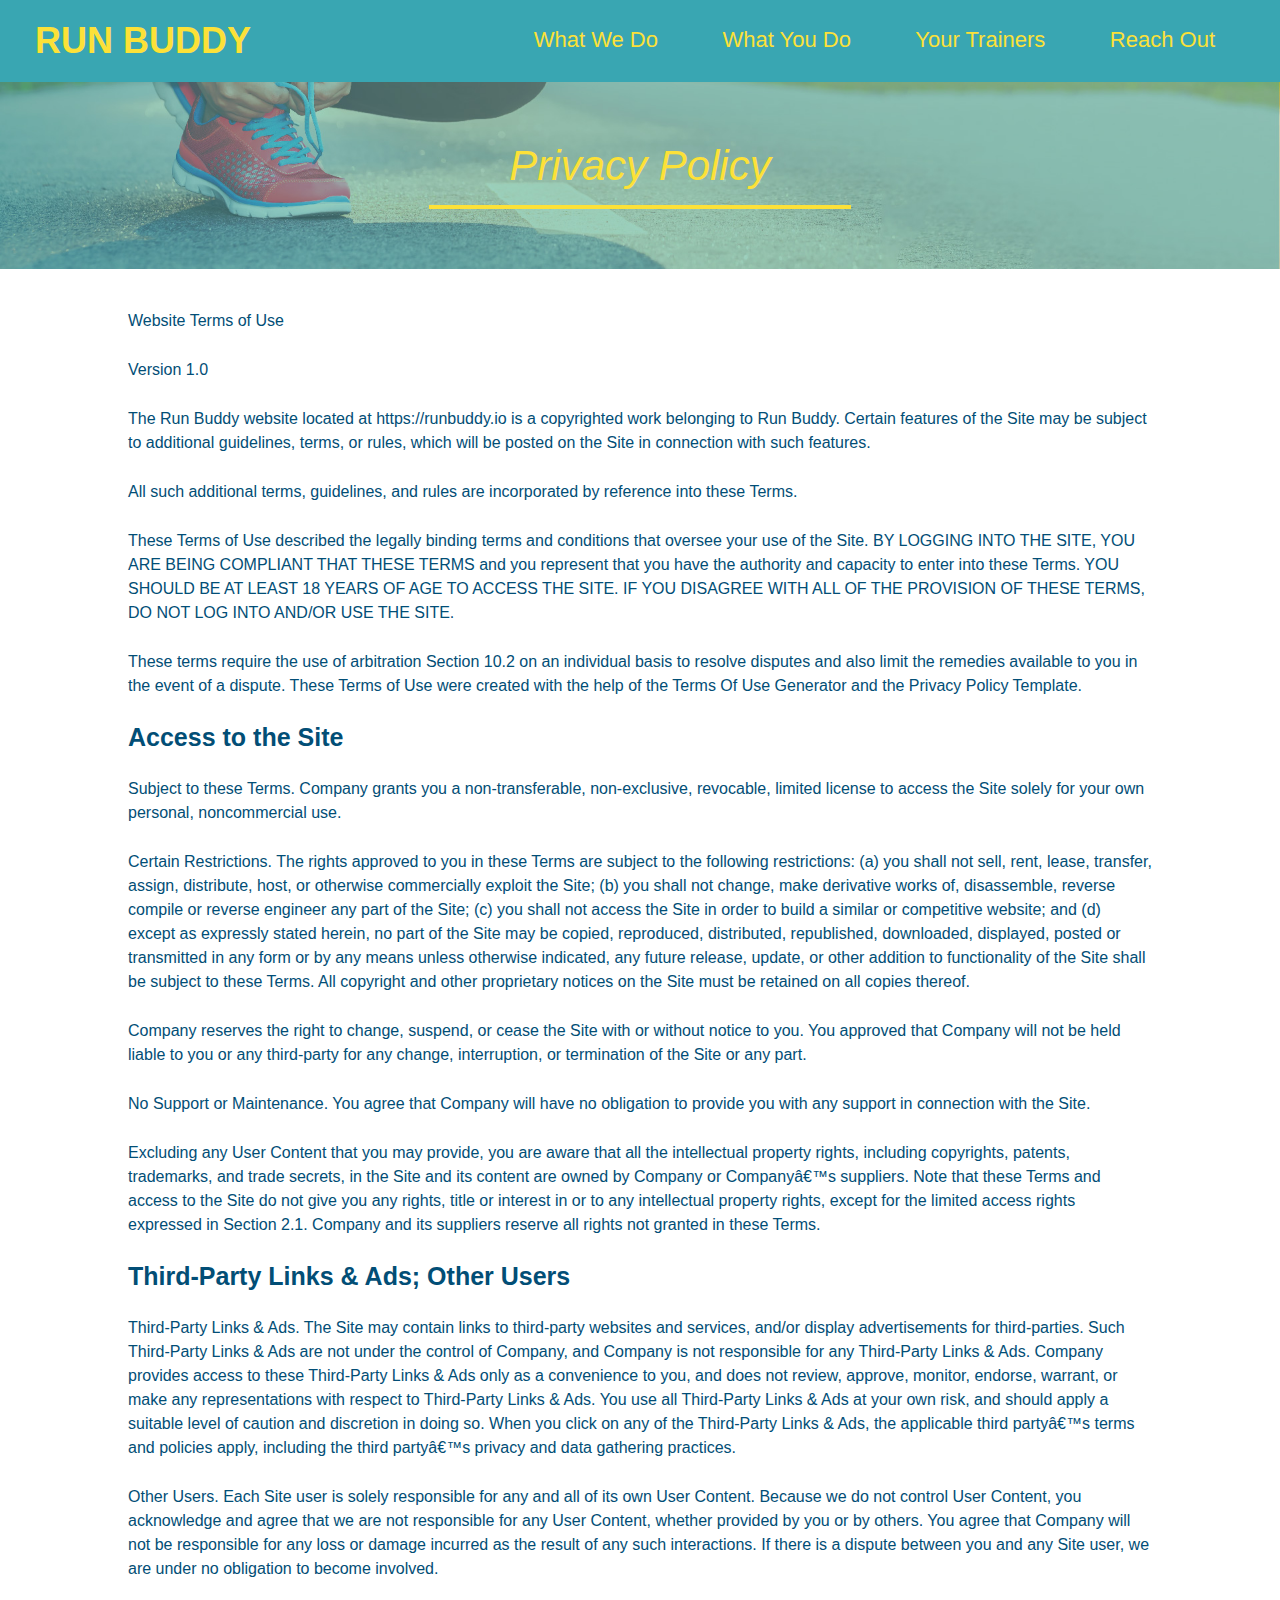
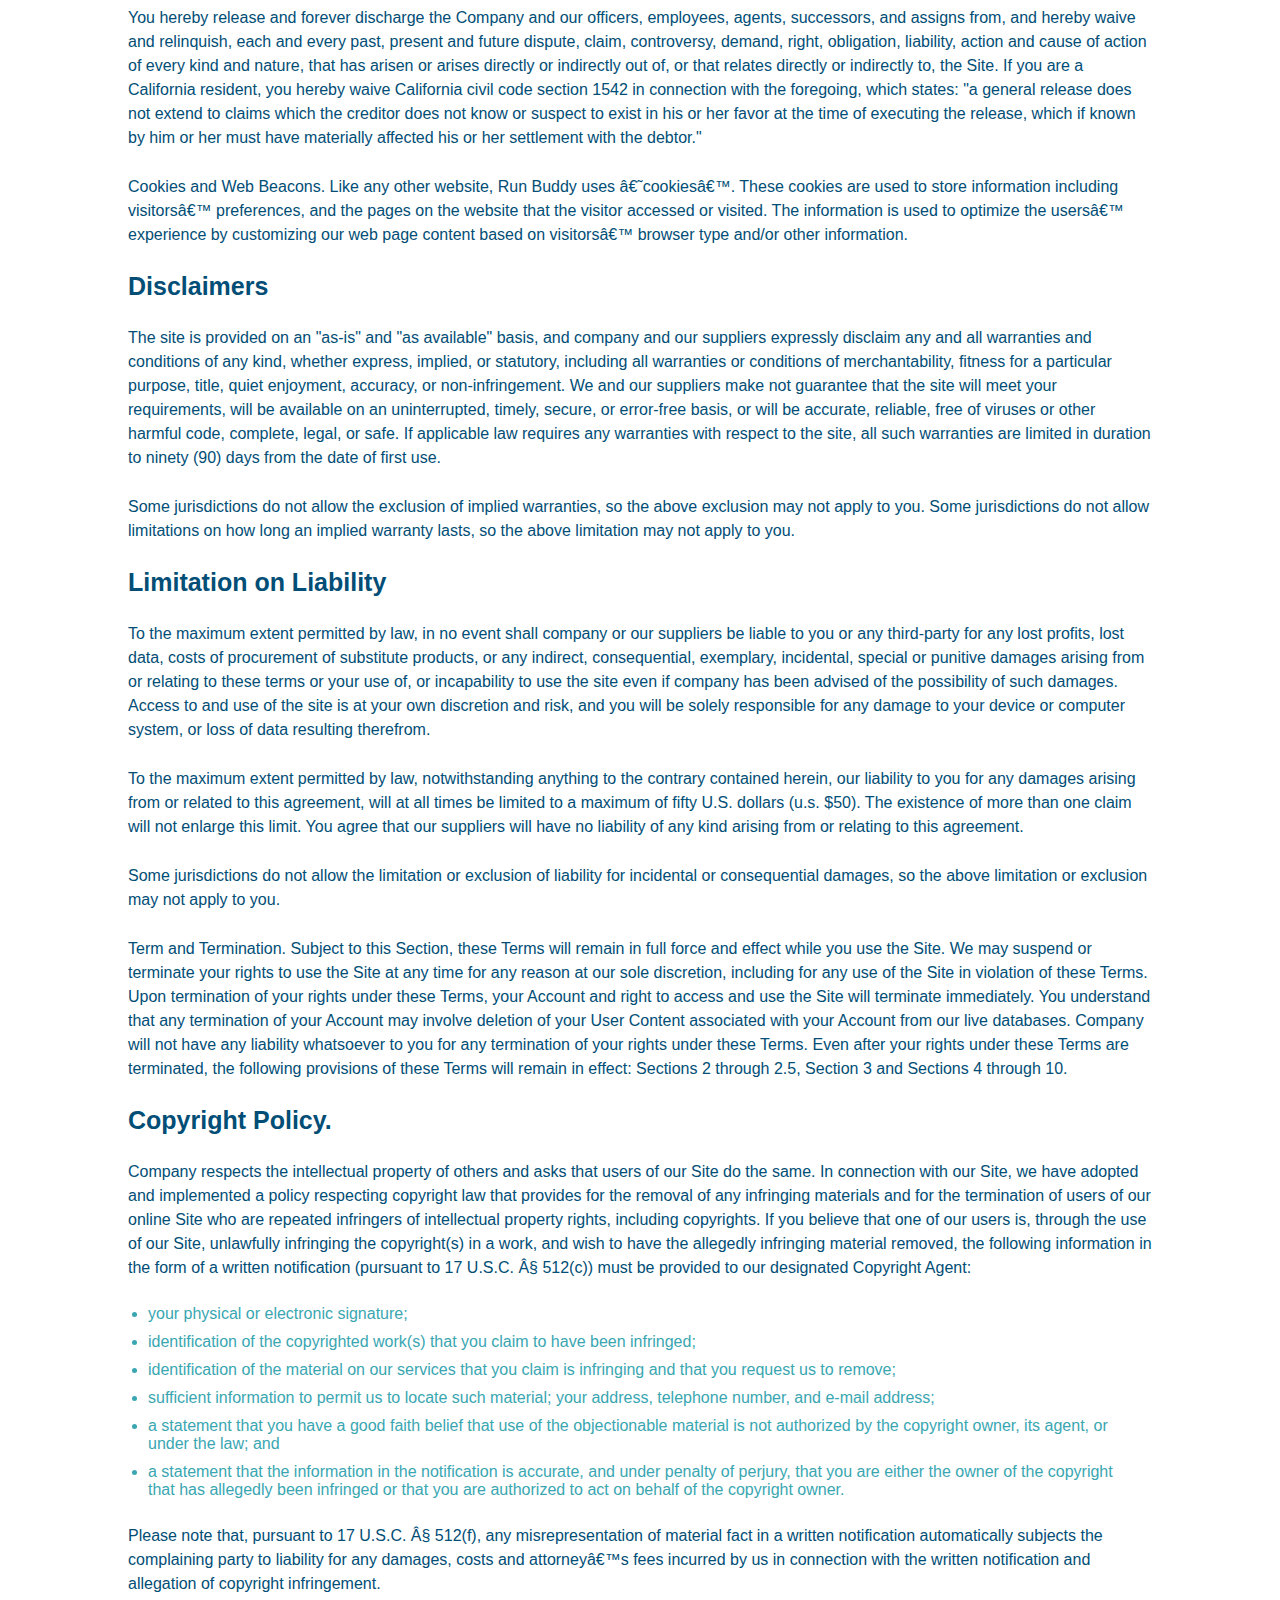
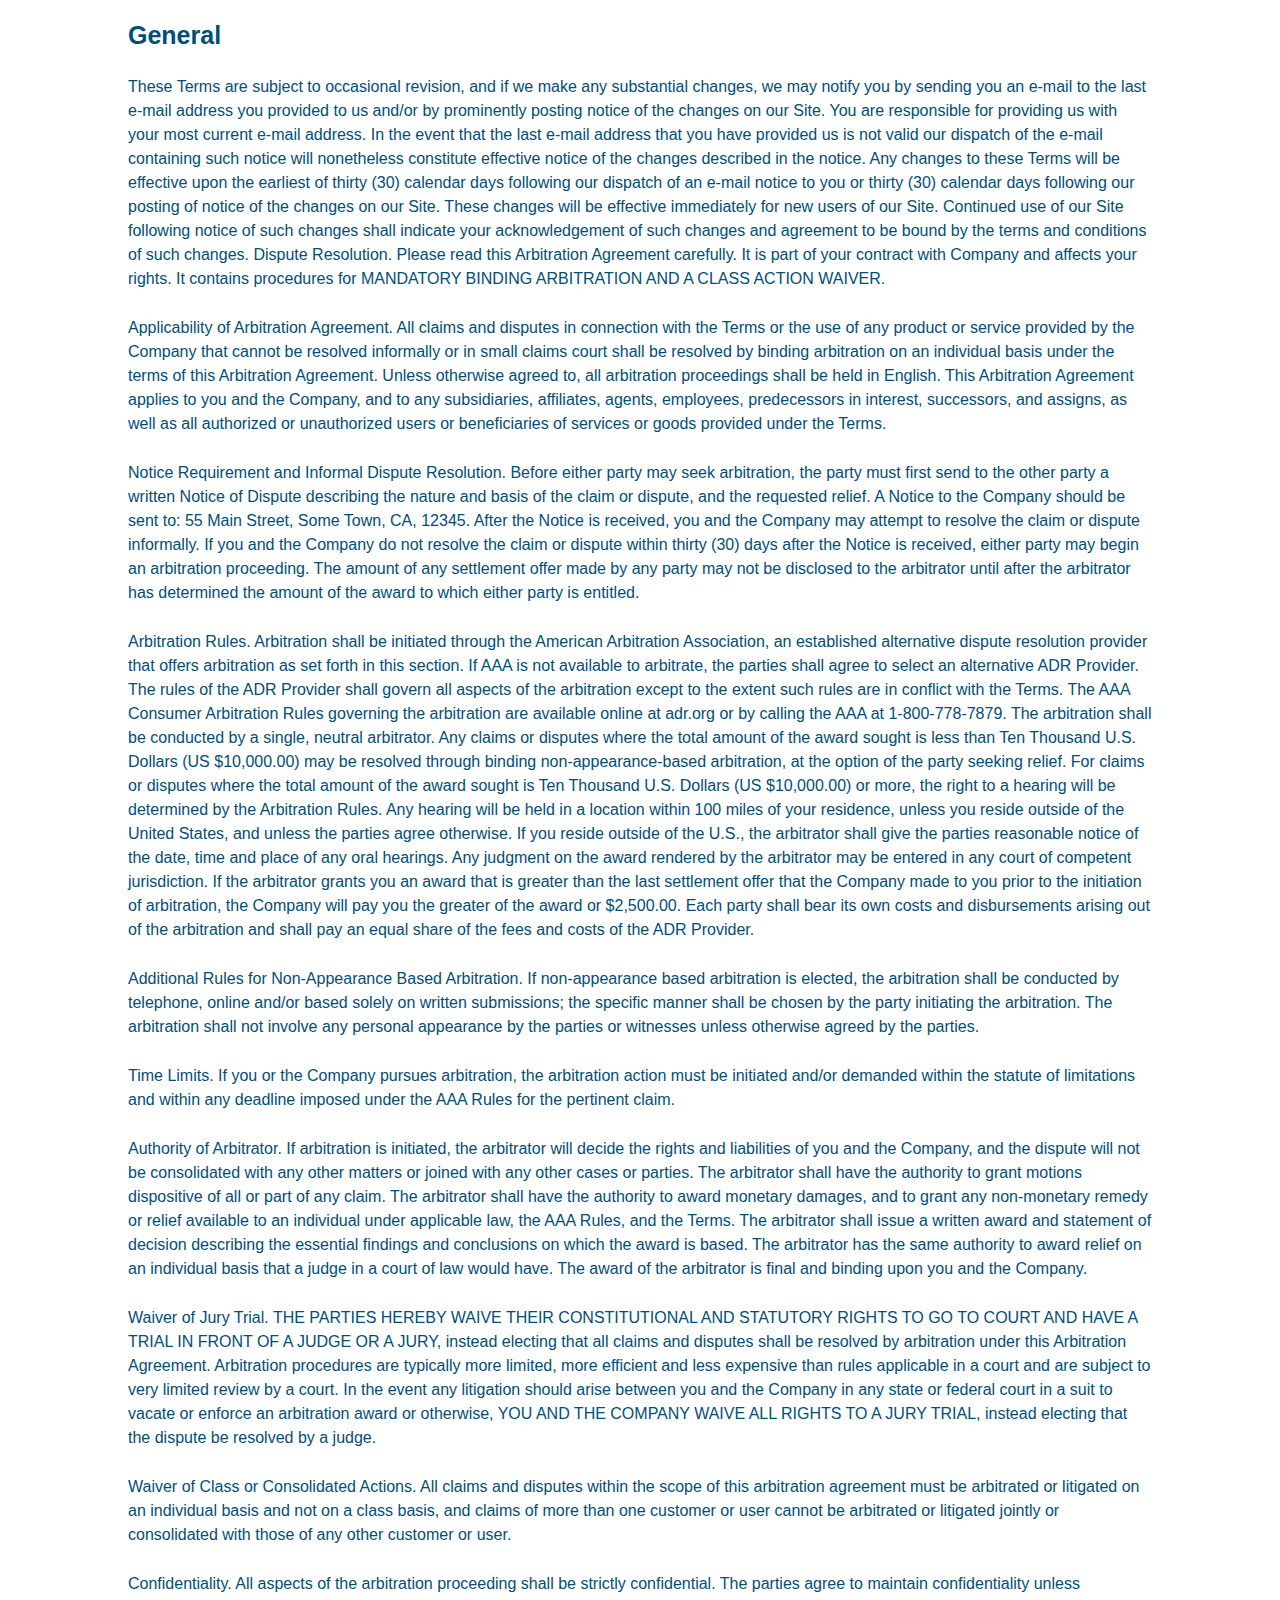
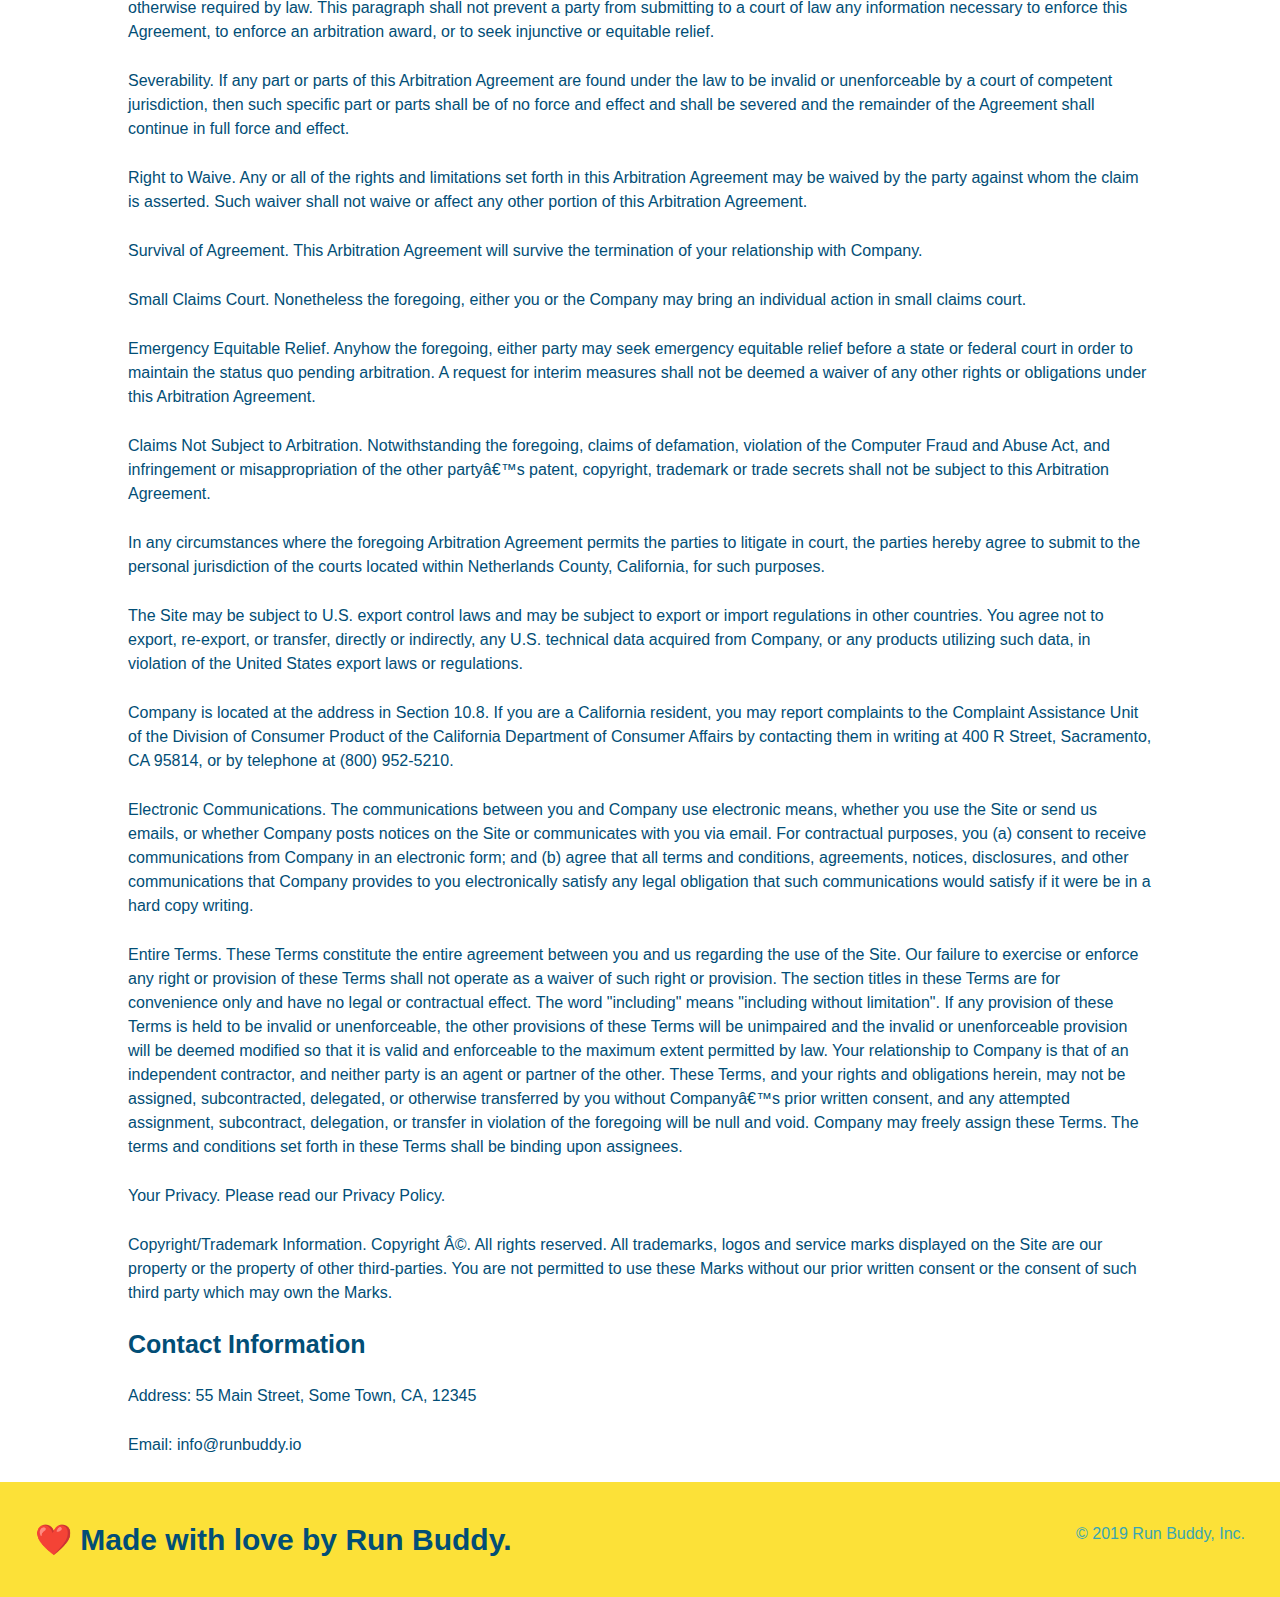
==== privacy-policy.html @ 88556121 "privacy policy" ====
<!DOCTYPE html>
<html lang="en">

<head>
    <meta charset="UTF-8">
    <title>Privacy Policy - Run Buddy</title>
    <link rel="stylesheet" href="./assets/css/style.css" />
    <link rel="stylesheet" href="./assets/css/secondary-styles.css" />
</head>

<body>
    <header>
        <h1>
            <a href="index.html">RUN BUDDY</a>
        </h1>
        <nav>
            <ul>
                <li>
                    <a href="./index.html#what-we-do">What We Do</a>
                </li>
                <li>
                    <a href="./index.html#what-you-do">What You Do</a>
                </li>
                <li>
                    <a href="./index.html#your-trainers">Your Trainers</a>
                </li>
                <li>
                    <a href="./index.html#reach-out">Reach Out</a>
                </li>
            </ul>
        </nav>
    </header>
    <section class="hero">
        <h2 class="page-title">
            Privacy Policy
        </h2>
    </section>
    <article class="secondary-content">
        <p>
            Website Terms of Use
        </p>

        <p>
            Version 1.0
        </p>

        <p>
            The Run Buddy website located at https://runbuddy.io is a copyrighted work belonging to Run Buddy. Certain
            features of the Site may be subject to additional guidelines, terms, or rules, which will be posted on the
            Site
            in connection with such features.
        </p>

        <p>
            All such additional terms, guidelines, and rules are incorporated by reference into these Terms.
        </p>

        <p>
            These Terms of Use described the legally binding terms and conditions that oversee your use of the Site. BY
            LOGGING INTO THE SITE, YOU ARE BEING COMPLIANT THAT THESE TERMS and you represent that you have the
            authority
            and capacity to enter into these Terms. YOU SHOULD BE AT LEAST 18 YEARS OF AGE TO ACCESS THE SITE. IF YOU
            DISAGREE WITH ALL OF THE PROVISION OF THESE TERMS, DO NOT LOG INTO AND/OR USE THE SITE.
        </p>

        <p>
            These terms require the use of arbitration Section 10.2 on an individual basis to resolve disputes and also
            limit the remedies available to you in the event of a dispute. These Terms of Use were created with the help
            of
            the Terms Of Use Generator and the Privacy Policy Template.
        </p>

        <h3>
            Access to the Site
        </h3>

        <p>
            Subject to these Terms. Company grants you a non-transferable, non-exclusive, revocable, limited license to
            access the Site solely for your own personal, noncommercial use.
        </p>

        <p>
            Certain Restrictions. The rights approved to you in these Terms are subject to the following restrictions:
            (a)
            you shall not sell, rent, lease, transfer, assign, distribute, host, or otherwise commercially exploit the
            Site;
            (b) you shall not change, make derivative works of, disassemble, reverse compile or reverse engineer any
            part of
            the Site; (c) you shall not access the Site in order to build a similar or competitive website; and (d)
            except
            as expressly stated herein, no part of the Site may be copied, reproduced, distributed, republished,
            downloaded,
            displayed, posted or transmitted in any form or by any means unless otherwise indicated, any future release,
            update, or other addition to functionality of the Site shall be subject to these Terms. All copyright and
            other
            proprietary notices on the Site must be retained on all copies thereof.
        </p>

        <p>
            Company reserves the right to change, suspend, or cease the Site with or without notice to you. You approved
            that Company will not be held liable to you or any third-party for any change, interruption, or termination
            of
            the Site or any part.
        </p>

        <p>
            No Support or Maintenance. You agree that Company will have no obligation to provide you with any support in
            connection with the Site.
        </p>

        <p>
            Excluding any User Content that you may provide, you are aware that all the intellectual property rights,
            including copyrights, patents, trademarks, and trade secrets, in the Site and its content are owned by
            Company
            or Companyâ€™s suppliers. Note that these Terms and access to the Site do not give you any rights, title or
            interest in or to any intellectual property rights, except for the limited access rights expressed in
            Section
            2.1. Company and its suppliers reserve all rights not granted in these Terms.
        </p>

        <h3>
            Third-Party Links & Ads; Other Users
        </h3>

        <p>
            Third-Party Links & Ads. The Site may contain links to third-party websites and services, and/or display
            advertisements for third-parties. Such Third-Party Links & Ads are not under the control of Company, and
            Company
            is not responsible for any Third-Party Links & Ads. Company provides access to these Third-Party Links & Ads
            only as a convenience to you, and does not review, approve, monitor, endorse, warrant, or make any
            representations with respect to Third-Party Links & Ads. You use all Third-Party Links & Ads at your own
            risk,
            and should apply a suitable level of caution and discretion in doing so. When you click on any of the
            Third-Party Links & Ads, the applicable third partyâ€™s terms and policies apply, including the third
            partyâ€™s
            privacy and data gathering practices.
        </p>

        <p>
            Other Users. Each Site user is solely responsible for any and all of its own User Content. Because we do not
            control User Content, you acknowledge and agree that we are not responsible for any User Content, whether
            provided by you or by others. You agree that Company will not be responsible for any loss or damage incurred
            as
            the result of any such interactions. If there is a dispute between you and any Site user, we are under no
            obligation to become involved.
        </p>

        <p>
            You hereby release and forever discharge the Company and our officers, employees, agents, successors, and
            assigns from, and hereby waive and relinquish, each and every past, present and future dispute, claim,
            controversy, demand, right, obligation, liability, action and cause of action of every kind and nature, that
            has
            arisen or arises directly or indirectly out of, or that relates directly or indirectly to, the Site. If you
            are
            a California resident, you hereby waive California civil code section 1542 in connection with the foregoing,
            which states: "a general release does not extend to claims which the creditor does not know or suspect to
            exist
            in his or her favor at the time of executing the release, which if known by him or her must have materially
            affected his or her settlement with the debtor."
        </p>

        <p>
            Cookies and Web Beacons. Like any other website, Run Buddy uses â€˜cookiesâ€™. These cookies are used to
            store
            information including visitorsâ€™ preferences, and the pages on the website that the visitor accessed or
            visited.
            The information is used to optimize the usersâ€™ experience by customizing our web page content based on
            visitorsâ€™
            browser type and/or other information.
        </p>

        <h3>
            Disclaimers
        </h3>

        <p>
            The site is provided on an "as-is" and "as available" basis, and company and our suppliers expressly
            disclaim
            any and all warranties and conditions of any kind, whether express, implied, or statutory, including all
            warranties or conditions of merchantability, fitness for a particular purpose, title, quiet enjoyment,
            accuracy,
            or non-infringement. We and our suppliers make not guarantee that the site will meet your requirements, will
            be
            available on an uninterrupted, timely, secure, or error-free basis, or will be accurate, reliable, free of
            viruses or other harmful code, complete, legal, or safe. If applicable law requires any warranties with
            respect
            to the site, all such warranties are limited in duration to ninety (90) days from the date of first use.
        </p>

        <p>
            Some jurisdictions do not allow the exclusion of implied warranties, so the above exclusion may not apply to
            you. Some jurisdictions do not allow limitations on how long an implied warranty lasts, so the above
            limitation
            may not apply to you.
        </p>

        <h3>
            Limitation on Liability
        </h3>

        <p>
            To the maximum extent permitted by law, in no event shall company or our suppliers be liable to you or any
            third-party for any lost profits, lost data, costs of procurement of substitute products, or any indirect,
            consequential, exemplary, incidental, special or punitive damages arising from or relating to these terms or
            your use of, or incapability to use the site even if company has been advised of the possibility of such
            damages. Access to and use of the site is at your own discretion and risk, and you will be solely
            responsible
            for any damage to your device or computer system, or loss of data resulting therefrom.
        </p>

        <p>
            To the maximum extent permitted by law, notwithstanding anything to the contrary contained herein, our
            liability
            to you for any damages arising from or related to this agreement, will at all times be limited to a maximum
            of
            fifty U.S. dollars (u.s. $50). The existence of more than one claim will not enlarge this limit. You agree
            that
            our suppliers will have no liability of any kind arising from or relating to this agreement.
        </p>

        <p>
            Some jurisdictions do not allow the limitation or exclusion of liability for incidental or consequential
            damages, so the above limitation or exclusion may not apply to you.
        </p>

        <p>
            Term and Termination. Subject to this Section, these Terms will remain in full force and effect while you
            use
            the Site. We may suspend or terminate your rights to use the Site at any time for any reason at our sole
            discretion, including for any use of the Site in violation of these Terms. Upon termination of your rights
            under
            these Terms, your Account and right to access and use the Site will terminate immediately. You understand
            that
            any termination of your Account may involve deletion of your User Content associated with your Account from
            our
            live databases. Company will not have any liability whatsoever to you for any termination of your rights
            under
            these Terms. Even after your rights under these Terms are terminated, the following provisions of these
            Terms
            will remain in effect: Sections 2 through 2.5, Section 3 and Sections 4 through 10.
        </p>

        <h3>
            Copyright Policy.
        </h3>

        <p>
            Company respects the intellectual property of others and asks that users of our Site do the same. In
            connection
            with our Site, we have adopted and implemented a policy respecting copyright law that provides for the
            removal
            of any infringing materials and for the termination of users of our online Site who are repeated infringers
            of
            intellectual property rights, including copyrights. If you believe that one of our users is, through the use
            of
            our Site, unlawfully infringing the copyright(s) in a work, and wish to have the allegedly infringing
            material
            removed, the following information in the form of a written notification (pursuant to 17 U.S.C. Â§ 512(c))
            must
            be provided to our designated Copyright Agent:
        </p>

        <ul>
            <li>
                your physical or electronic signature;
            </li>
            <li>
                identification of the copyrighted work(s) that you claim to have been infringed;
            </li>
            <li>
                identification of the material on our services that you claim is infringing and that you request us to
                remove;
            </li>
            <li>
                sufficient information to permit us to locate such material; your address, telephone number, and e-mail
                address;
            </li>
            <li>
                a statement that you have a good faith belief that use of the objectionable material is not authorized
                by the
                copyright owner, its agent, or under the law; and
            </li>
            <li>
                a statement that the information in the notification is accurate, and under penalty of perjury, that you
                are
                either the owner of the copyright that has allegedly been infringed or that you are authorized to act on
                behalf of the copyright owner.
            </li>
        </ul>

        <p>
            Please note that, pursuant to 17 U.S.C. Â§ 512(f), any misrepresentation of material fact in a written
            notification automatically subjects the complaining party to liability for any damages, costs and
            attorneyâ€™s
            fees incurred by us in connection with the written notification and allegation of copyright infringement.
        </p>

        <h3>
            General
        </h3>

        <p>
            These Terms are subject to occasional revision, and if we make any substantial changes, we may notify you by
            sending you an e-mail to the last e-mail address you provided to us and/or by prominently posting notice of
            the
            changes on our Site. You are responsible for providing us with your most current e-mail address. In the
            event
            that the last e-mail address that you have provided us is not valid our dispatch of the e-mail containing
            such
            notice will nonetheless constitute effective notice of the changes described in the notice. Any changes to
            these
            Terms will be effective upon the earliest of thirty (30) calendar days following our dispatch of an e-mail
            notice to you or thirty (30) calendar days following our posting of notice of the changes on our Site. These
            changes will be effective immediately for new users of our Site. Continued use of our Site following notice
            of
            such changes shall indicate your acknowledgement of such changes and agreement to be bound by the terms and
            conditions of such changes. Dispute Resolution. Please read this Arbitration Agreement carefully. It is part
            of
            your contract with Company and affects your rights. It contains procedures for MANDATORY BINDING ARBITRATION
            AND
            A CLASS ACTION WAIVER.
        </p>

        <p>
            Applicability of Arbitration Agreement. All claims and disputes in connection with the Terms or the use of
            any
            product or service provided by the Company that cannot be resolved informally or in small claims court shall
            be
            resolved by binding arbitration on an individual basis under the terms of this Arbitration Agreement. Unless
            otherwise agreed to, all arbitration proceedings shall be held in English. This Arbitration Agreement
            applies to
            you and the Company, and to any subsidiaries, affiliates, agents, employees, predecessors in interest,
            successors, and assigns, as well as all authorized or unauthorized users or beneficiaries of services or
            goods
            provided under the Terms.
        </p>

        <p>
            Notice Requirement and Informal Dispute Resolution. Before either party may seek arbitration, the party must
            first send to the other party a written Notice of Dispute describing the nature and basis of the claim or
            dispute, and the requested relief. A Notice to the Company should be sent to: 55 Main Street, Some Town, CA,
            12345. After the Notice is received, you and the Company may attempt to resolve the claim or dispute
            informally.
            If you and the Company do not resolve the claim or dispute within thirty (30) days after the Notice is
            received,
            either party may begin an arbitration proceeding. The amount of any settlement offer made by any party may
            not
            be disclosed to the arbitrator until after the arbitrator has determined the amount of the award to which
            either
            party is entitled.
        </p>

        <p>
            Arbitration Rules. Arbitration shall be initiated through the American Arbitration Association, an
            established
            alternative dispute resolution provider that offers arbitration as set forth in this section. If AAA is not
            available to arbitrate, the parties shall agree to select an alternative ADR Provider. The rules of the ADR
            Provider shall govern all aspects of the arbitration except to the extent such rules are in conflict with
            the
            Terms. The AAA Consumer Arbitration Rules governing the arbitration are available online at adr.org or by
            calling the AAA at 1-800-778-7879. The arbitration shall be conducted by a single, neutral arbitrator. Any
            claims or disputes where the total amount of the award sought is less than Ten Thousand U.S. Dollars (US
            $10,000.00) may be resolved through binding non-appearance-based arbitration, at the option of the party
            seeking
            relief. For claims or disputes where the total amount of the award sought is Ten Thousand U.S. Dollars (US
            $10,000.00) or more, the right to a hearing will be determined by the Arbitration Rules. Any hearing will be
            held in a location within 100 miles of your residence, unless you reside outside of the United States, and
            unless the parties agree otherwise. If you reside outside of the U.S., the arbitrator shall give the parties
            reasonable notice of the date, time and place of any oral hearings. Any judgment on the award rendered by
            the
            arbitrator may be entered in any court of competent jurisdiction. If the arbitrator grants you an award that
            is
            greater than the last settlement offer that the Company made to you prior to the initiation of arbitration,
            the
            Company will pay you the greater of the award or $2,500.00. Each party shall bear its own costs and
            disbursements arising out of the arbitration and shall pay an equal share of the fees and costs of the ADR
            Provider.
        </p>

        <p>
            Additional Rules for Non-Appearance Based Arbitration. If non-appearance based arbitration is elected, the
            arbitration shall be conducted by telephone, online and/or based solely on written submissions; the specific
            manner shall be chosen by the party initiating the arbitration. The arbitration shall not involve any
            personal
            appearance by the parties or witnesses unless otherwise agreed by the parties.
        </p>

        <p>
            Time Limits. If you or the Company pursues arbitration, the arbitration action must be initiated and/or
            demanded
            within the statute of limitations and within any deadline imposed under the AAA Rules for the pertinent
            claim.
        </p>

        <p>
            Authority of Arbitrator. If arbitration is initiated, the arbitrator will decide the rights and liabilities
            of
            you and the Company, and the dispute will not be consolidated with any other matters or joined with any
            other
            cases or parties. The arbitrator shall have the authority to grant motions dispositive of all or part of any
            claim. The arbitrator shall have the authority to award monetary damages, and to grant any non-monetary
            remedy
            or relief available to an individual under applicable law, the AAA Rules, and the Terms. The arbitrator
            shall
            issue a written award and statement of decision describing the essential findings and conclusions on which
            the
            award is based. The arbitrator has the same authority to award relief on an individual basis that a judge in
            a
            court of law would have. The award of the arbitrator is final and binding upon you and the Company.
        </p>

        <p>
            Waiver of Jury Trial. THE PARTIES HEREBY WAIVE THEIR CONSTITUTIONAL AND STATUTORY RIGHTS TO GO TO COURT AND
            HAVE
            A TRIAL IN FRONT OF A JUDGE OR A JURY, instead electing that all claims and disputes shall be resolved by
            arbitration under this Arbitration Agreement. Arbitration procedures are typically more limited, more
            efficient
            and less expensive than rules applicable in a court and are subject to very limited review by a court. In
            the
            event any litigation should arise between you and the Company in any state or federal court in a suit to
            vacate
            or enforce an arbitration award or otherwise, YOU AND THE COMPANY WAIVE ALL RIGHTS TO A JURY TRIAL, instead
            electing that the dispute be resolved by a judge.
        </p>

        <p>
            Waiver of Class or Consolidated Actions. All claims and disputes within the scope of this arbitration
            agreement
            must be arbitrated or litigated on an individual basis and not on a class basis, and claims of more than one
            customer or user cannot be arbitrated or litigated jointly or consolidated with those of any other customer
            or
            user.
        </p>

        <p>
            Confidentiality. All aspects of the arbitration proceeding shall be strictly confidential. The parties agree
            to
            maintain confidentiality unless otherwise required by law. This paragraph shall not prevent a party from
            submitting to a court of law any information necessary to enforce this Agreement, to enforce an arbitration
            award, or to seek injunctive or equitable relief.
        </p>

        <p>
            Severability. If any part or parts of this Arbitration Agreement are found under the law to be invalid or
            unenforceable by a court of competent jurisdiction, then such specific part or parts shall be of no force
            and
            effect and shall be severed and the remainder of the Agreement shall continue in full force and effect.
        </p>

        <p>
            Right to Waive. Any or all of the rights and limitations set forth in this Arbitration Agreement may be
            waived
            by the party against whom the claim is asserted. Such waiver shall not waive or affect any other portion of
            this
            Arbitration Agreement.
        </p>

        <p>
            Survival of Agreement. This Arbitration Agreement will survive the termination of your relationship with
            Company.
        </p>

        <p>
            Small Claims Court. Nonetheless the foregoing, either you or the Company may bring an individual action in
            small
            claims court.
        </p>

        <p>
            Emergency Equitable Relief. Anyhow the foregoing, either party may seek emergency equitable relief before a
            state or federal court in order to maintain the status quo pending arbitration. A request for interim
            measures
            shall not be deemed a waiver of any other rights or obligations under this Arbitration Agreement.
        </p>

        <p>
            Claims Not Subject to Arbitration. Notwithstanding the foregoing, claims of defamation, violation of the
            Computer Fraud and Abuse Act, and infringement or misappropriation of the other partyâ€™s patent, copyright,
            trademark or trade secrets shall not be subject to this Arbitration Agreement.
        </p>

        <p>
            In any circumstances where the foregoing Arbitration Agreement permits the parties to litigate in court, the
            parties hereby agree to submit to the personal jurisdiction of the courts located within Netherlands County,
            California, for such purposes.
        </p>

        <p>
            The Site may be subject to U.S. export control laws and may be subject to export or import regulations in
            other
            countries. You agree not to export, re-export, or transfer, directly or indirectly, any U.S. technical data
            acquired from Company, or any products utilizing such data, in violation of the United States export laws or
            regulations.
        </p>

        <p>
            Company is located at the address in Section 10.8. If you are a California resident, you may report
            complaints
            to the Complaint Assistance Unit of the Division of Consumer Product of the California Department of
            Consumer
            Affairs by contacting them in writing at 400 R Street, Sacramento, CA 95814, or by telephone at (800)
            952-5210.
        </p>

        <p>
            Electronic Communications. The communications between you and Company use electronic means, whether you use
            the
            Site or send us emails, or whether Company posts notices on the Site or communicates with you via email. For
            contractual purposes, you (a) consent to receive communications from Company in an electronic form; and (b)
            agree that all terms and conditions, agreements, notices, disclosures, and other communications that Company
            provides to you electronically satisfy any legal obligation that such communications would satisfy if it
            were be
            in a hard copy writing.
        </p>

        <p>
            Entire Terms. These Terms constitute the entire agreement between you and us regarding the use of the Site.
            Our
            failure to exercise or enforce any right or provision of these Terms shall not operate as a waiver of such
            right
            or provision. The section titles in these Terms are for convenience only and have no legal or contractual
            effect. The word "including" means "including without limitation". If any provision of these Terms is held
            to be
            invalid or unenforceable, the other provisions of these Terms will be unimpaired and the invalid or
            unenforceable provision will be deemed modified so that it is valid and enforceable to the maximum extent
            permitted by law. Your relationship to Company is that of an independent contractor, and neither party is an
            agent or partner of the other. These Terms, and your rights and obligations herein, may not be assigned,
            subcontracted, delegated, or otherwise transferred by you without Companyâ€™s prior written consent, and any
            attempted assignment, subcontract, delegation, or transfer in violation of the foregoing will be null and
            void.
            Company may freely assign these Terms. The terms and conditions set forth in these Terms shall be binding
            upon
            assignees.
        </p>

        <p>
            Your Privacy. Please read our Privacy Policy.
        </p>

        <p>
            Copyright/Trademark Information. Copyright Â©. All rights reserved. All trademarks, logos and service marks
            displayed on the Site are our property or the property of other third-parties. You are not permitted to use
            these Marks without our prior written consent or the consent of such third party which may own the Marks.
        </p>

        <h3>
            Contact Information
        </h3>

        <p>
            Address: 55 Main Street, Some Town, CA, 12345
        </p>

        <p>
            Email: info@runbuddy.io
        </p>

    </article>
    <footer>
        <h2>❤️ Made with love by Run Buddy.</h2>
        <div>
            &copy; 2019 Run Buddy, Inc.
        </div>
    </footer>
</body>

</html>
---- assets/css/style.css ----
* {
    margin: 0;
    padding: 0;
    box-sizing: border-box;
}

body {
    /* more on this crazy alphanumerical value in a minute! */
    color: #39a6b2;
    font-family: Helvetica, Arial, sans-serif;
  }

  /* apply styles to <header> */
header {
    padding: 20px 35px;
    background-color: #39a6b2;
  }

header h1 {
    font-weight: bold;
    font-size: 36px;
    color: #fce138;
    margin: 0;
    display: inline;
}
  
header a {
    text-decoration: none;
    color: #fce138;
}

header nav {
    float: right;
    margin: 7px 0;
}

header nav ul li {
    display: inline;
}

header nav ul li a {
    margin: 0 30px;
    font-weight: lighter;
    font-size: 22px;
}

footer {
    background: #fce138;
    width: 100%;
    padding: 40px 35px;
}

footer h2 {
    display: inline;
    color: #024e76;
    font-size: 30px;
    margin: 0;
}

footer div {
    float: right;
    line-height: 1.5;
    text-align: right;
}

footer a {
    color: #024e76
}

section {
    padding: 60px;
}

/* Hero Style Start */
.hero {
    background-image: url("../images/hero-bg.jpg");
    height: 600px;
    background-size: cover;
    background-position: center;
    position: relative;
}

.hero-form {
    border: solid 3px #024e76;
    background-color: #fce138;
    padding: 20px;
    width: 500px;
    color: #024e76;
    position: absolute;
    bottom: 120px;
    right: 140px;
}

.hero-form h3 {
    font-size: 24px;
    margin: 0;
  }

.hero-form p {
    margin: 5px 0 15px 0;
}

.form-input {
    border: 1px solid #024e76;
    display: block;
    padding: 7px 15px;
    font-size: 16px;
    color: #024e76;
    width: 100%;
    margin-bottom: 15px;
}

.hero-form label {
    margin: 0 5px;
}

.hero-form button {
    color: #fce138;
    background-color: #024e76;
    border: none;
    padding: 10px 20px;
    font-size: 16px;
}
/* Hero Style End */
.section-title {
    font-size: 55px;
    color: #024e76;
    margin-bottom: 35px;
    padding: 0 100px 20px 100px;
    display: inline-block;
    border-bottom: 3px solid;
  }

.primary-border {
    border-color: #fce138;
  }
  
  .secondary-border {
    border-color: #39a6b2;
  }

.intro {
    text-align: center;
}

.intro p {
    line-height: 1.7;
    color: #39a6b2;
    width: 80%;
    font-size: 20px;
    margin: 0 auto;
}

.steps {
    text-align: center;
    background: #fce138;
}

.steps div {
    margin-bottom: 80px;
  }
  
  .steps img {
    width: 15%;
    margin: 10px 0;
  } 
  
  .steps h3 {
    color: #024e76;
    font-size: 46px;
    margin-top: 10px;
  }
  
  .steps p {
    color: #39a6b2;
    font-size: 23px;
  }

  .steps span {
      font-size: 38px;
  }

  .trainers {
      text-align: center;
  }

  .trainer {
    width: 900px;
    margin: 0 auto 30px auto;
    background: #024e76;
    color: #fce138;
    overflow: auto;
  }

  .trainer img {
      width: 35%;
      float: left;
  }

  .trainer-bio {
      padding: 35px;
      float: left;
      width: 65%;
  }

  .text-left {
      text-align: left;
  }

  .text-right {
      text-align: right;
  }

  .trainer-bio h3 {
      font-size: 32px;
      margin-bottom: 8px;
  }

  .trainer-bio h4 {
    font-weight: lighter;
    font-size: 26px;
    margin-bottom: 25px;
  }
  
  .trainer-bio p {
    font-size: 17px;
    line-height: 1.3;
  }

    /* REACH OUT STYLES START */
  .contact {
      background-color: #024e76;
      text-align: center;
  }

.contact h2 {
    color: #fce138;
}

.contact-info iframe {
    width: 400px;
    height: 400px;
}

.contact-info div {
    width: 410px;
    display: inline-block;
    vertical-align: top;
    text-align: left;
    margin: 30px 0 0 60px;
    color: white;
  }

  .contact-info h3 {
    color: #fce138;
    font-size: 32px;
  }
  
  .contact-info p, .contact-info address {
    margin: 20px 0;
    line-height: 1.5;
    font-size: 20px;
    font-style: normal;
  }
  
  .contact-info a {
    color: #fce138;
  }
  
  /* REACH OUT STYLES END */

  .page-title {
      text-align: center;
  }
---- assets/css/secondary-styles.css ----
.hero {
    background-position: bottom;
    height: auto;
    text-align: center;
    margin-bottom: 40px;
}

.page-title {
    color: #fce138;
    border-bottom: 4px solid #fce138;
    display: inline-block;
    padding: 0 80px 15px 80px;
    font-weight: normal;
    font-size: 42px;
    font-style: italic;
}

.secondary-content {
    width: 80%;
    margin: 0 auto;
    color: #024e76;
}

.secondary-content h3 {
    font-size: 25px;
    margin: 20px 0;
}

.secondary-content p {
    font-size: 16px;
    line-height: 1.5;
    margin: 25px 0;
}

.secondary-content ul {
    margin: 15px 20px;
}

.secondary-content li {
    color: #39a6b2;
    margin: 10px 0;
}
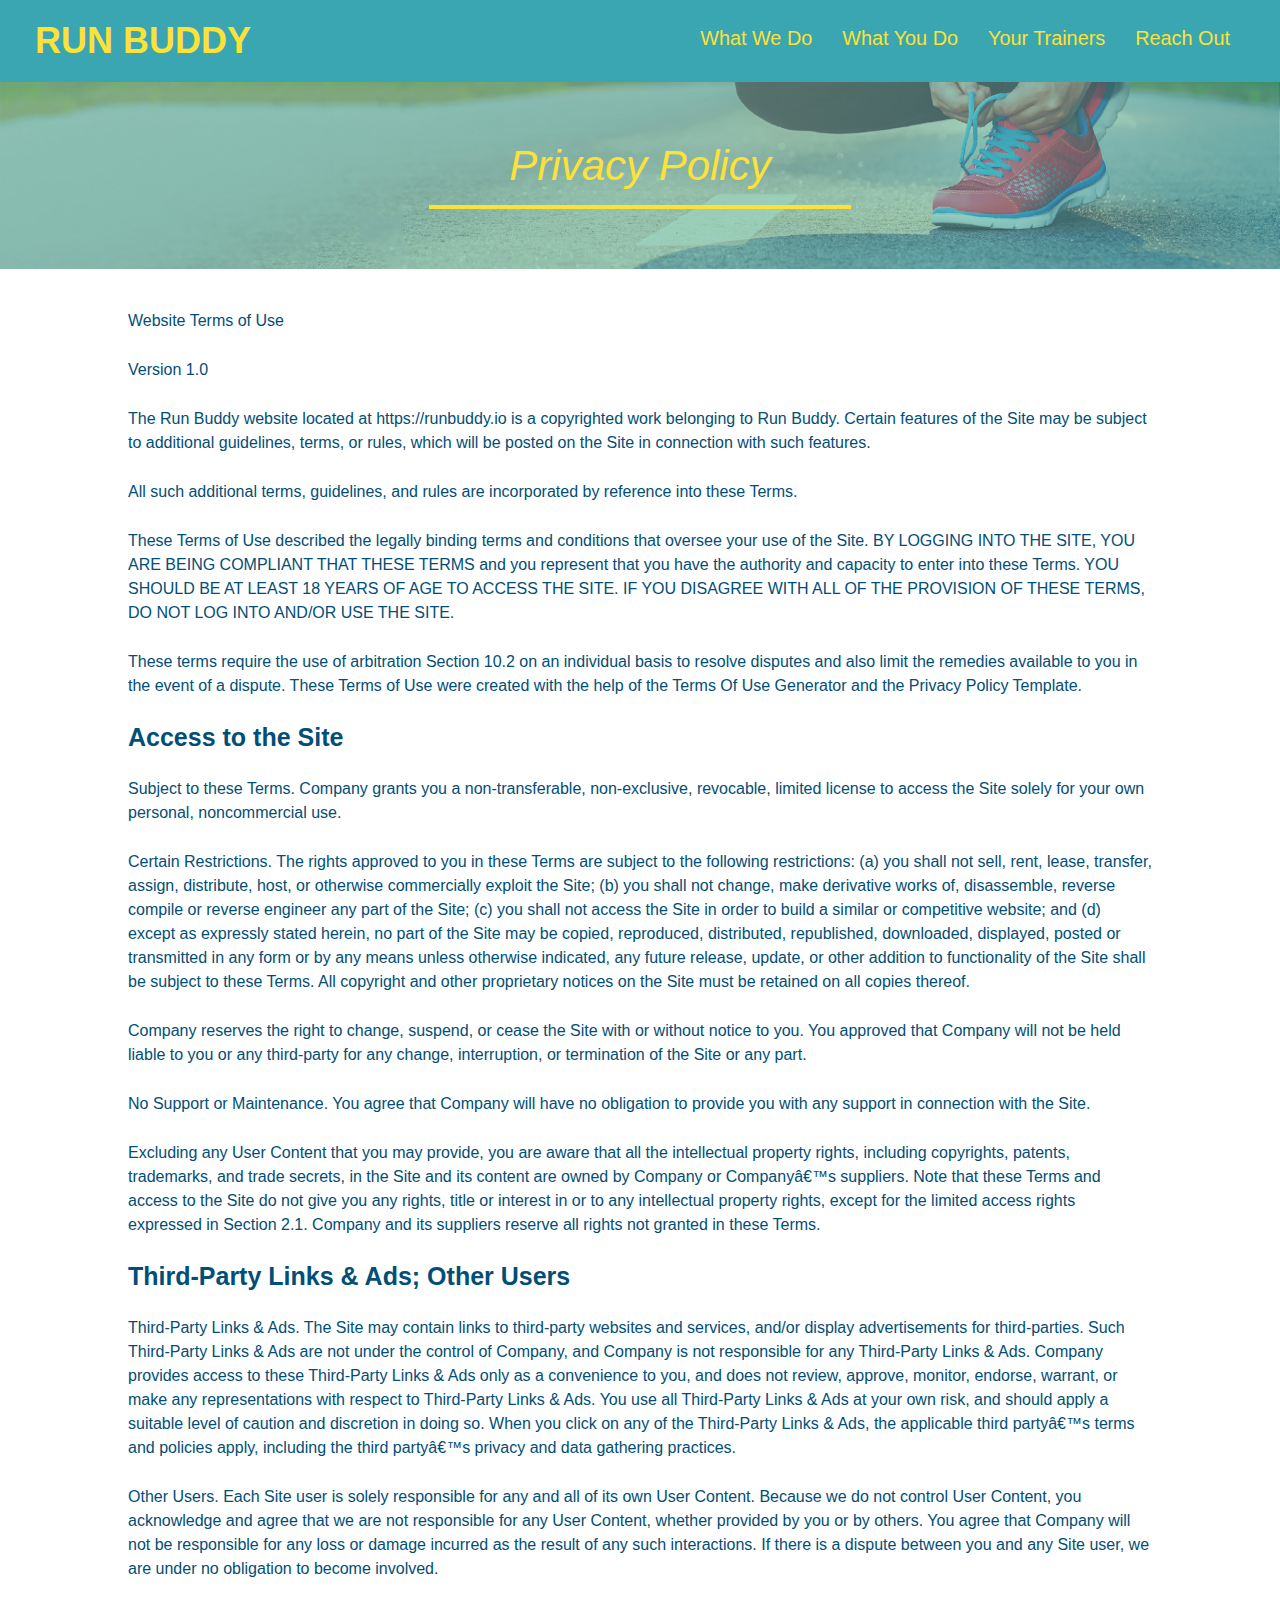
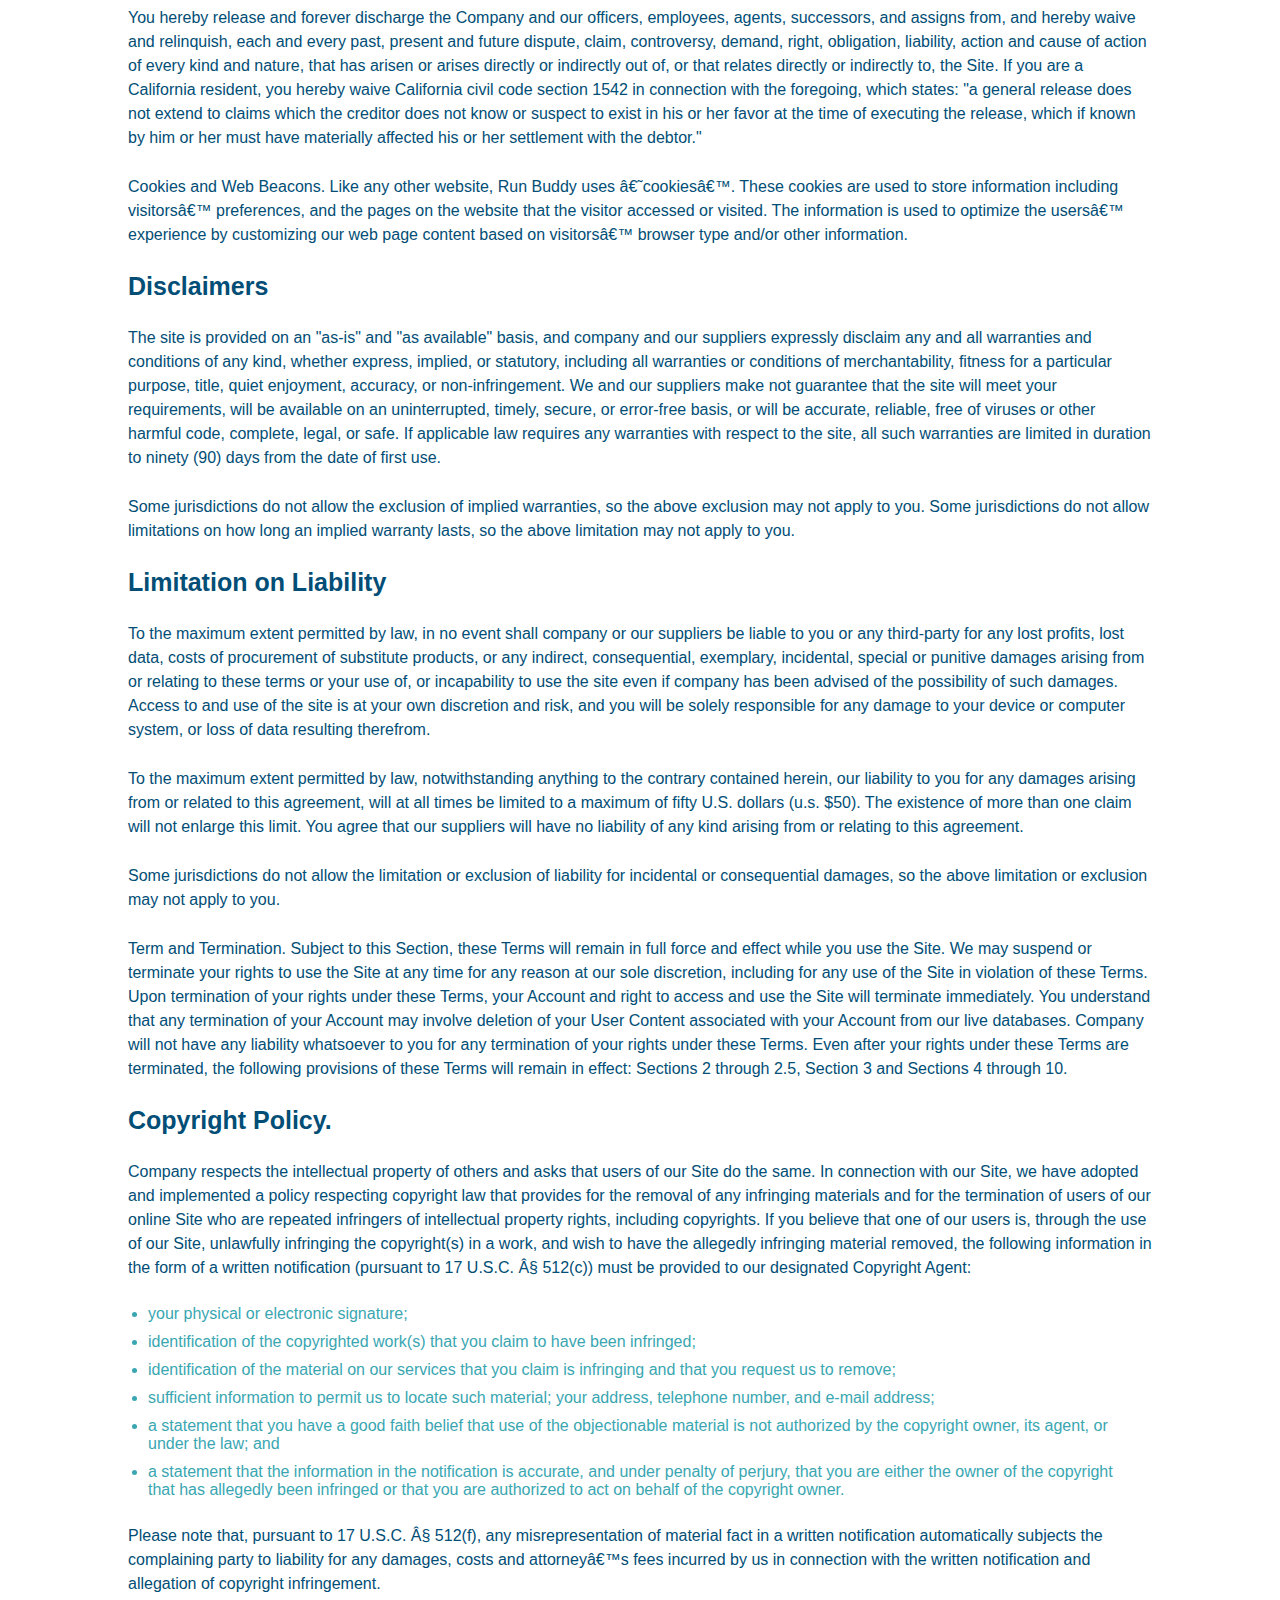
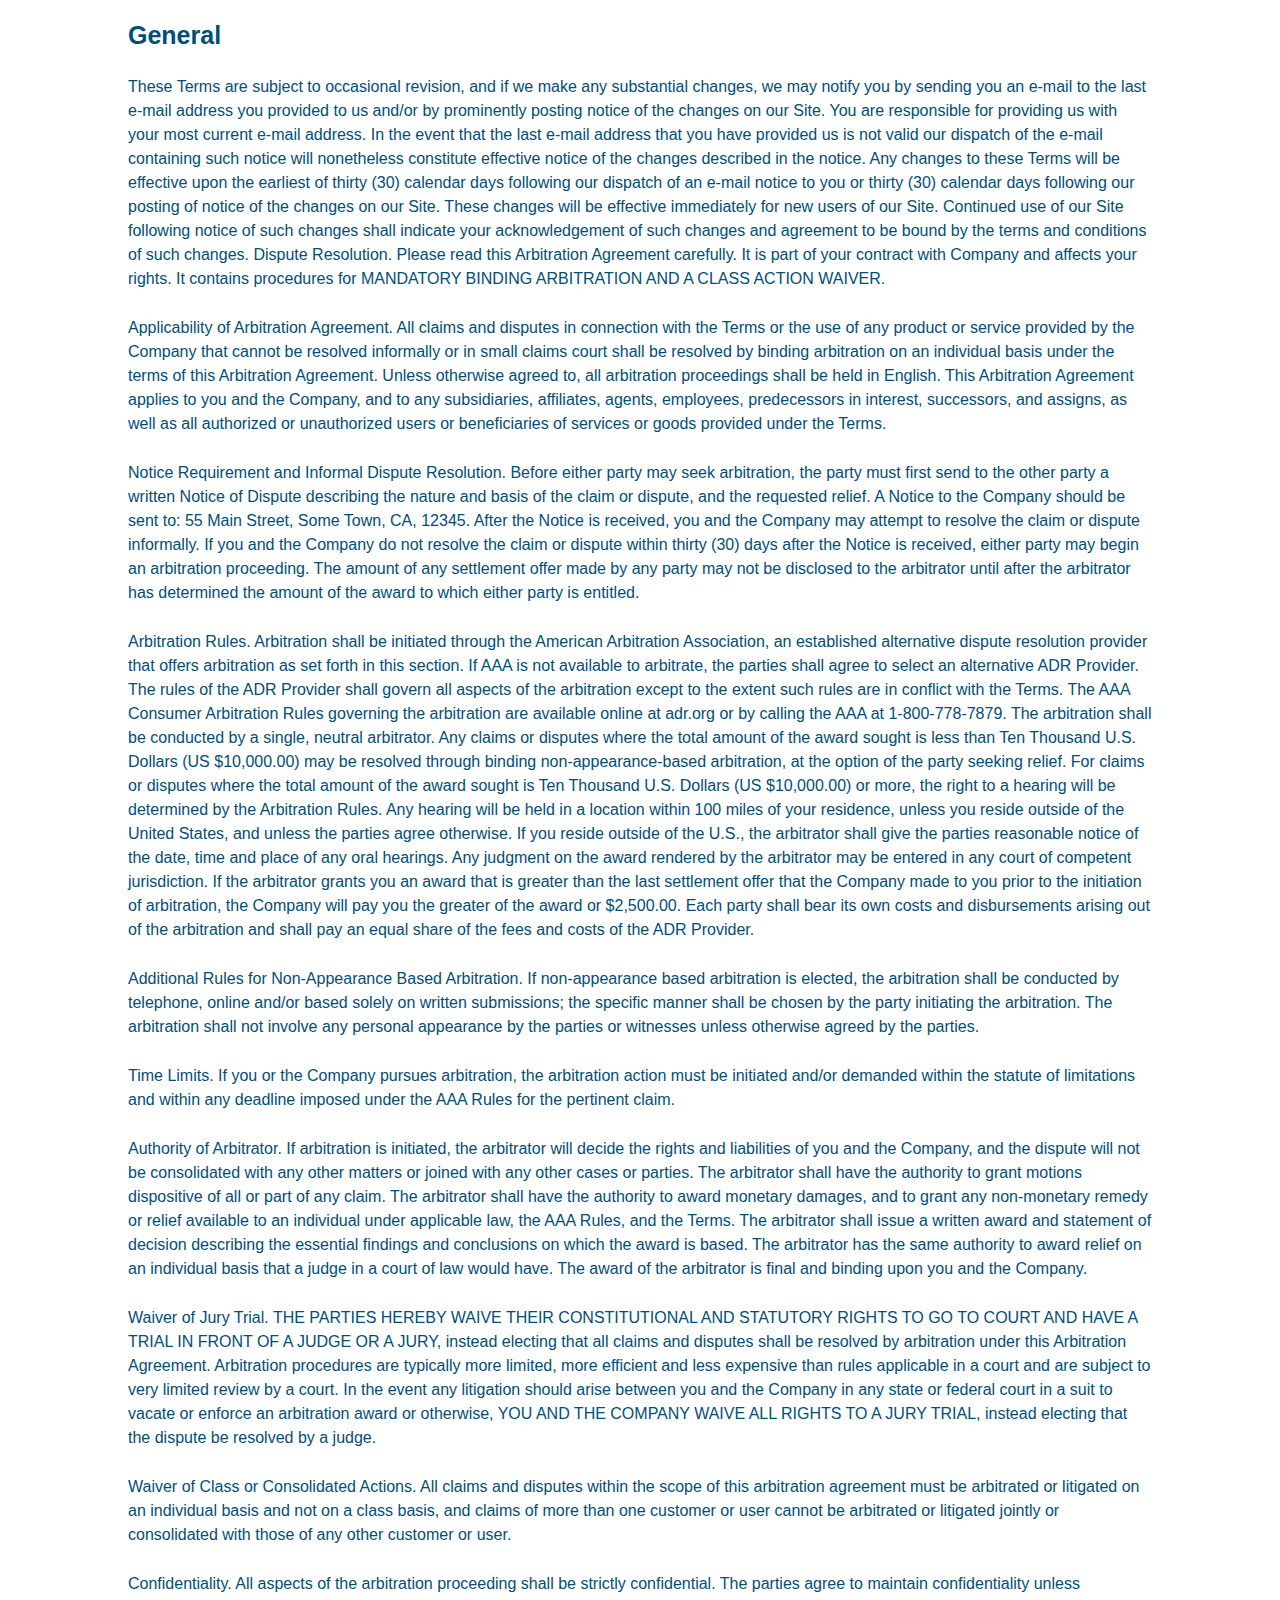
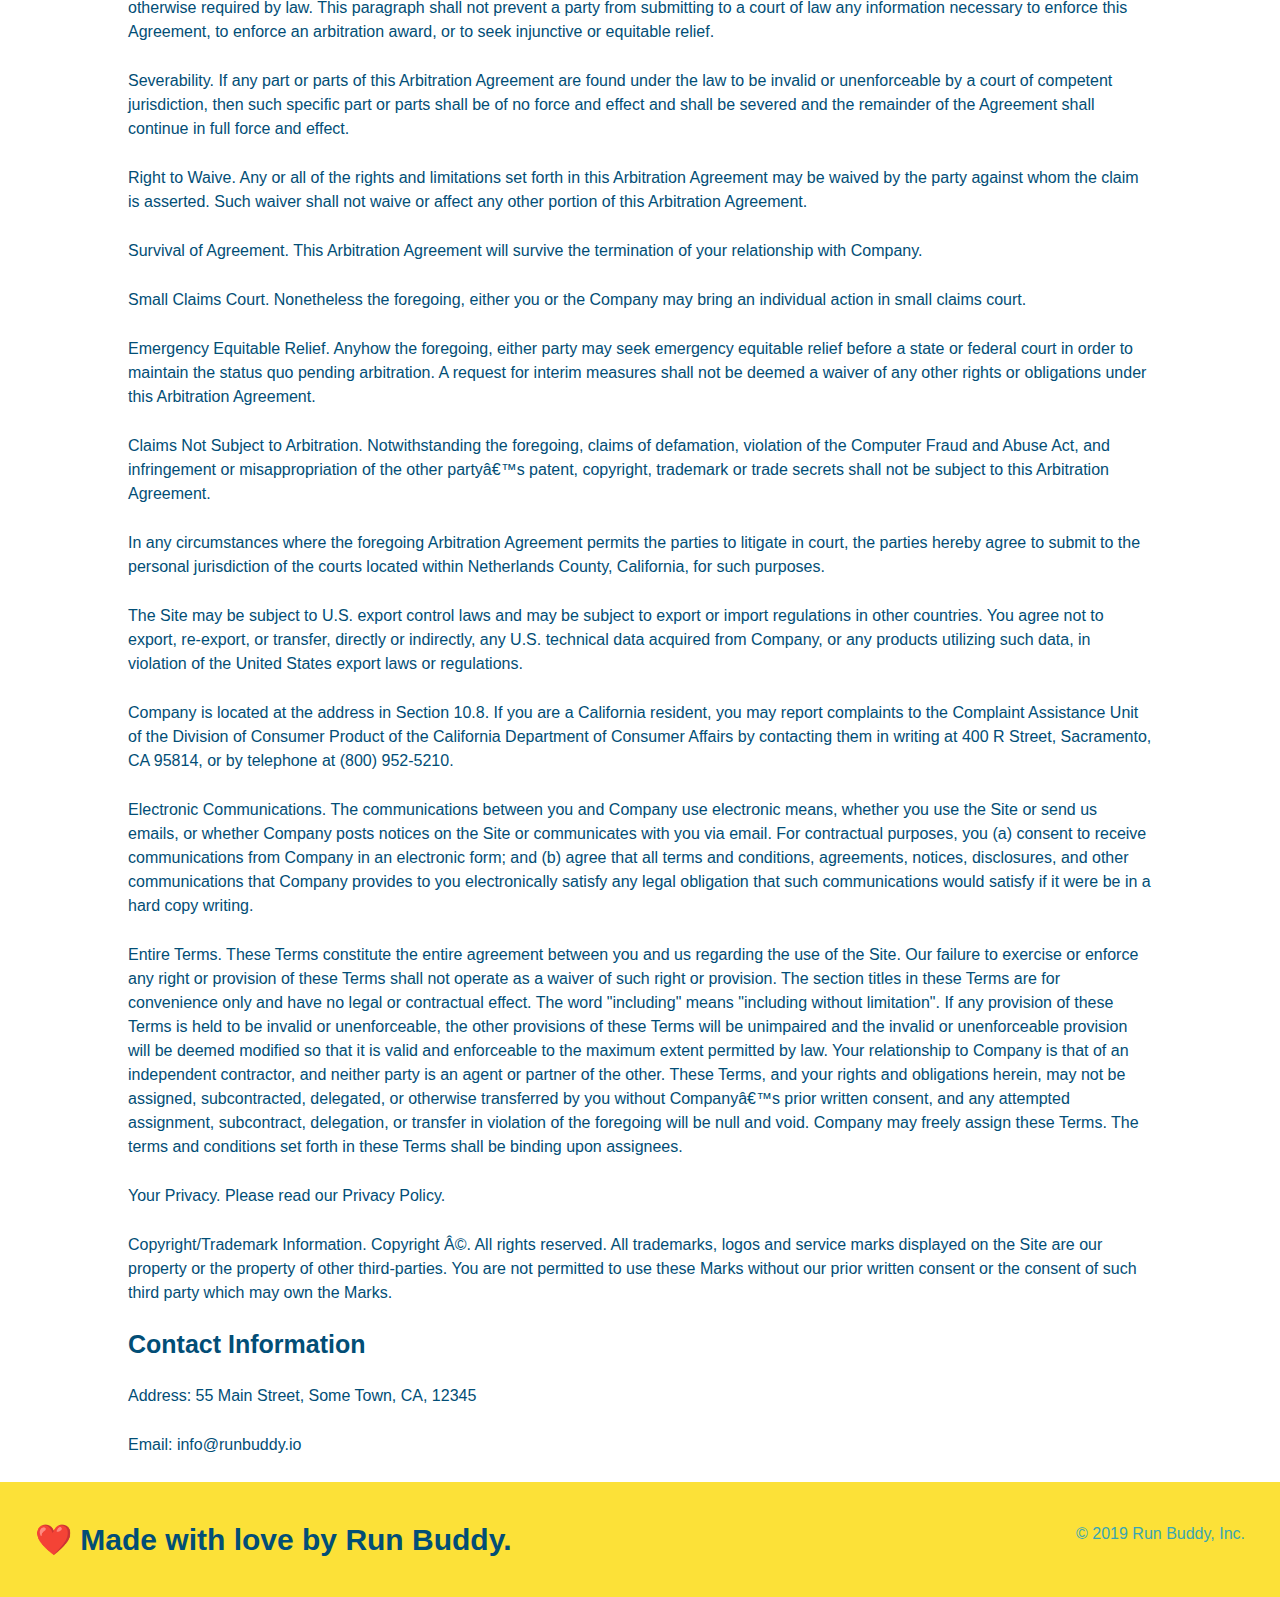
==== commit 3bf1bbb2: "Preparing for mobile focused styles" ====
--- a/privacy-policy.html
+++ b/privacy-policy.html
@@ -3,6 +3,7 @@
 
 <head>
     <meta charset="UTF-8">
+    <meta name="viewport" content="width=device-width, initial-scale=1.0" />
     <title>Privacy Policy - Run Buddy</title>
     <link rel="stylesheet" href="./assets/css/style.css" />
     <link rel="stylesheet" href="./assets/css/secondary-styles.css" />
--- a/assets/css/style.css
+++ b/assets/css/style.css
@@ -5,15 +5,17 @@
 }
 
 body {
-    /* more on this crazy alphanumerical value in a minute! */
     color: #39a6b2;
     font-family: Helvetica, Arial, sans-serif;
   }
 
-  /* apply styles to <header> */
+/* <header> START*/
 header {
     padding: 20px 35px;
     background-color: #39a6b2;
+    display: flex;
+    justify-content: space-between;
+    flex-wrap: wrap;
   }
 
 header h1 {
@@ -21,7 +23,6 @@
     font-size: 36px;
     color: #fce138;
     margin: 0;
-    display: inline;
 }
   
 header a {
@@ -30,35 +31,41 @@
 }
 
 header nav {
-    float: right;
     margin: 7px 0;
 }
 
-header nav ul li {
-    display: inline;
+header nav ul {
+  display: flex;
+  flex-wrap: wrap;
+  justify-content: space-between;
+  align-items: center;
+  list-style: none;
 }
 
 header nav ul li a {
-    margin: 0 30px;
+    padding: 10px 15px;
     font-weight: lighter;
-    font-size: 22px;
-}
-
+    font-size: 1.55vw;
+}
+/*<Header> END*/
+
+/*<footer> START*/
 footer {
     background: #fce138;
     width: 100%;
     padding: 40px 35px;
+    display: flex;
+    justify-content: space-between;
+    flex-wrap: wrap;
 }
 
 footer h2 {
-    display: inline;
     color: #024e76;
     font-size: 30px;
     margin: 0;
 }
 
 footer div {
-    float: right;
     line-height: 1.5;
     text-align: right;
 }
@@ -66,29 +73,45 @@
 footer a {
     color: #024e76
 }
+/*<footer> END*/
 
 section {
     padding: 60px;
 }
 
-/* Hero Style Start */
+/* HERO STYLES START */
 .hero {
     background-image: url("../images/hero-bg.jpg");
-    height: 600px;
     background-size: cover;
     background-position: center;
-    position: relative;
+    display: flex;
+    justify-content: center;
+    flex-wrap: wrap;
+    align-items: flex-start;
+}
+
+.hero-cta {
+  width: 35%;
+  text-align: right;
+  margin: 3.5%;
+  color: #fff;
+  font-size: 18px;
+  line-height: 1.2;
+}
+
+.hero-cta h2 {
+  font-style: italic;
+  font-size: 55px;
+  color: #fce138;
 }
 
 .hero-form {
     border: solid 3px #024e76;
     background-color: #fce138;
     padding: 20px;
-    width: 500px;
-    color: #024e76;
-    position: absolute;
-    bottom: 120px;
-    right: 140px;
+    color: #024e76;
+    width: 40%;
+    margin: 3.5%;
 }
 
 .hero-form h3 {
@@ -121,26 +144,24 @@
     padding: 10px 20px;
     font-size: 16px;
 }
-/* Hero Style End */
+/* HERO STYLES END */
+
 .section-title {
-    font-size: 55px;
-    color: #024e76;
-    margin-bottom: 35px;
-    padding: 0 100px 20px 100px;
-    display: inline-block;
+    font-size: 48px;
+    color: #024e76;
     border-bottom: 3px solid;
+    padding-bottom: 20px;
+    text-align: center;
+    margin: 0 auto 35px auto;
+    width: 50%;
   }
 
 .primary-border {
     border-color: #fce138;
   }
   
-  .secondary-border {
-    border-color: #39a6b2;
-  }
-
-.intro {
-    text-align: center;
+.secondary-border {
+  border-color: #39a6b2;
 }
 
 .intro p {
@@ -149,126 +170,181 @@
     width: 80%;
     font-size: 20px;
     margin: 0 auto;
-}
-
+    text-align: center;
+}
+
+/*STEPS STYLES START*/
 .steps {
+    background: #fce138;
+} 
+
+.step {  
+  margin: 50px auto;
+  padding-bottom: 50px;
+  width: 80%;
+  border-bottom: 1px solid #39a6b2;
+  display: flex;
+  flex-wrap: wrap;
+  align-items: center;
+  justify-content: space-between;
+}
+  
+.step h3 {
+    color: #024e76;
+    font-size: 46px;
+    flex: 1 30%;
+}
+
+.step-info {
+  flex: 2 70%;
+  display: flex;
+  flex-wrap: wrap;
+  align-items: center;
+}
+
+.step-img {
+  flex: 1 12%;
+  margin-right: 20px;
+}
+
+.step-img img {
+  max-width: 100%;
+}
+
+.step-text {
+  flex: 12;
+}
+  
+.step-text p {
+    color: #39a6b2;
+    font-size: 18px;
+}
+
+.step-text h4 {
+  font-size: 26px;
+  line-height: 1.5;
+  color: #024e76;
+}
+/*STEPS STYLES END*/
+
+/*TRAINERS STYLES START*/
+.trainers {
+  width: 100%;
+  margin: 0 auto;
+  display: flex;
+  flex-wrap: wrap;
+  justify-content: space-around;
+}
+
+.trainer {
+    margin: 20px;
+    background: #024e76;
+    color: #fce138;
+    flex: 1;
+}
+
+.trainer img {
+    width: 100%;
+}
+
+.trainer-bio {
+    padding: 25px;
+    line-height: 1.3;
+}
+
+.trainer-bio h3 {
+    font-size: 28px;
+}
+
+.trainer-bio h4 {
+  font-weight: lighter;
+  font-size: 22px;
+  margin-bottom: 15px;
+}
+  
+.trainer-bio p {
+  font-size: 17px;
+}
+/*TRAINERS STYLES END*/
+
+/* REACH OUT STYLES START */
+.contact {
+    background-color: #024e76;
+}
+
+.contact h2 {
+    color: #fce138;
+}
+
+.contact-info {
+  display: flex;
+  justify-content: space-between;
+  flex-wrap: wrap;
+}
+
+.contact-info > * {
+  flex: 1;
+  margin: 15px;
+}
+
+.contact-info iframe {
+    height: 400px;
+}
+
+.contact-info div {
+  color: white;
+}
+
+.contact-info h3 {
+  color: #fce138;
+  font-size: 32px;
+}
+  
+.contact-info p, .contact-info address {
+  margin: 20px 0;
+  line-height: 1.5;
+  font-size: 16px;
+  font-style: normal;
+}
+
+.contact-info a {
+  color: #fce138;
+}  
+
+.contact-form input, .contact-form textarea {
+  border: 1px solid #024e76;
+  display: block;
+  padding: 7px 15px;
+  font-size: 16px;
+  color: #024e76;
+  width: 100%;
+  margin-bottom: 15px;
+  margin-top: 5px;
+}
+
+.contact-form button {
+  width: 100%;
+  border: none;
+  background: #fce138;
+  color: #024e76;
+  text-align: center;
+  padding: 15px 0;
+  font-size: 16px;
+}
+/* REACH OUT STYLES END */
+
+.page-title {
     text-align: center;
-    background: #fce138;
-}
-
-.steps div {
-    margin-bottom: 80px;
-  }
-  
-  .steps img {
-    width: 15%;
-    margin: 10px 0;
-  } 
-  
-  .steps h3 {
-    color: #024e76;
-    font-size: 46px;
-    margin-top: 10px;
-  }
-  
-  .steps p {
-    color: #39a6b2;
-    font-size: 23px;
-  }
-
-  .steps span {
-      font-size: 38px;
-  }
-
-  .trainers {
-      text-align: center;
-  }
-
-  .trainer {
-    width: 900px;
-    margin: 0 auto 30px auto;
-    background: #024e76;
-    color: #fce138;
-    overflow: auto;
-  }
-
-  .trainer img {
-      width: 35%;
-      float: left;
-  }
-
-  .trainer-bio {
-      padding: 35px;
-      float: left;
-      width: 65%;
-  }
-
-  .text-left {
-      text-align: left;
-  }
-
-  .text-right {
-      text-align: right;
-  }
-
-  .trainer-bio h3 {
-      font-size: 32px;
-      margin-bottom: 8px;
-  }
-
-  .trainer-bio h4 {
-    font-weight: lighter;
-    font-size: 26px;
-    margin-bottom: 25px;
-  }
-  
-  .trainer-bio p {
-    font-size: 17px;
-    line-height: 1.3;
-  }
-
-    /* REACH OUT STYLES START */
-  .contact {
-      background-color: #024e76;
-      text-align: center;
-  }
-
-.contact h2 {
-    color: #fce138;
-}
-
-.contact-info iframe {
-    width: 400px;
-    height: 400px;
-}
-
-.contact-info div {
-    width: 410px;
-    display: inline-block;
-    vertical-align: top;
-    text-align: left;
-    margin: 30px 0 0 60px;
-    color: white;
-  }
-
-  .contact-info h3 {
-    color: #fce138;
-    font-size: 32px;
-  }
-  
-  .contact-info p, .contact-info address {
-    margin: 20px 0;
-    line-height: 1.5;
-    font-size: 20px;
-    font-style: normal;
-  }
-  
-  .contact-info a {
-    color: #fce138;
-  }
-  
-  /* REACH OUT STYLES END */
-
-  .page-title {
-      text-align: center;
-  }+}
+
+.text-left {
+  text-align: left;
+}
+
+.text-right {
+    text-align: right;
+}
+
+.flex-row {
+  display: flex;
+}